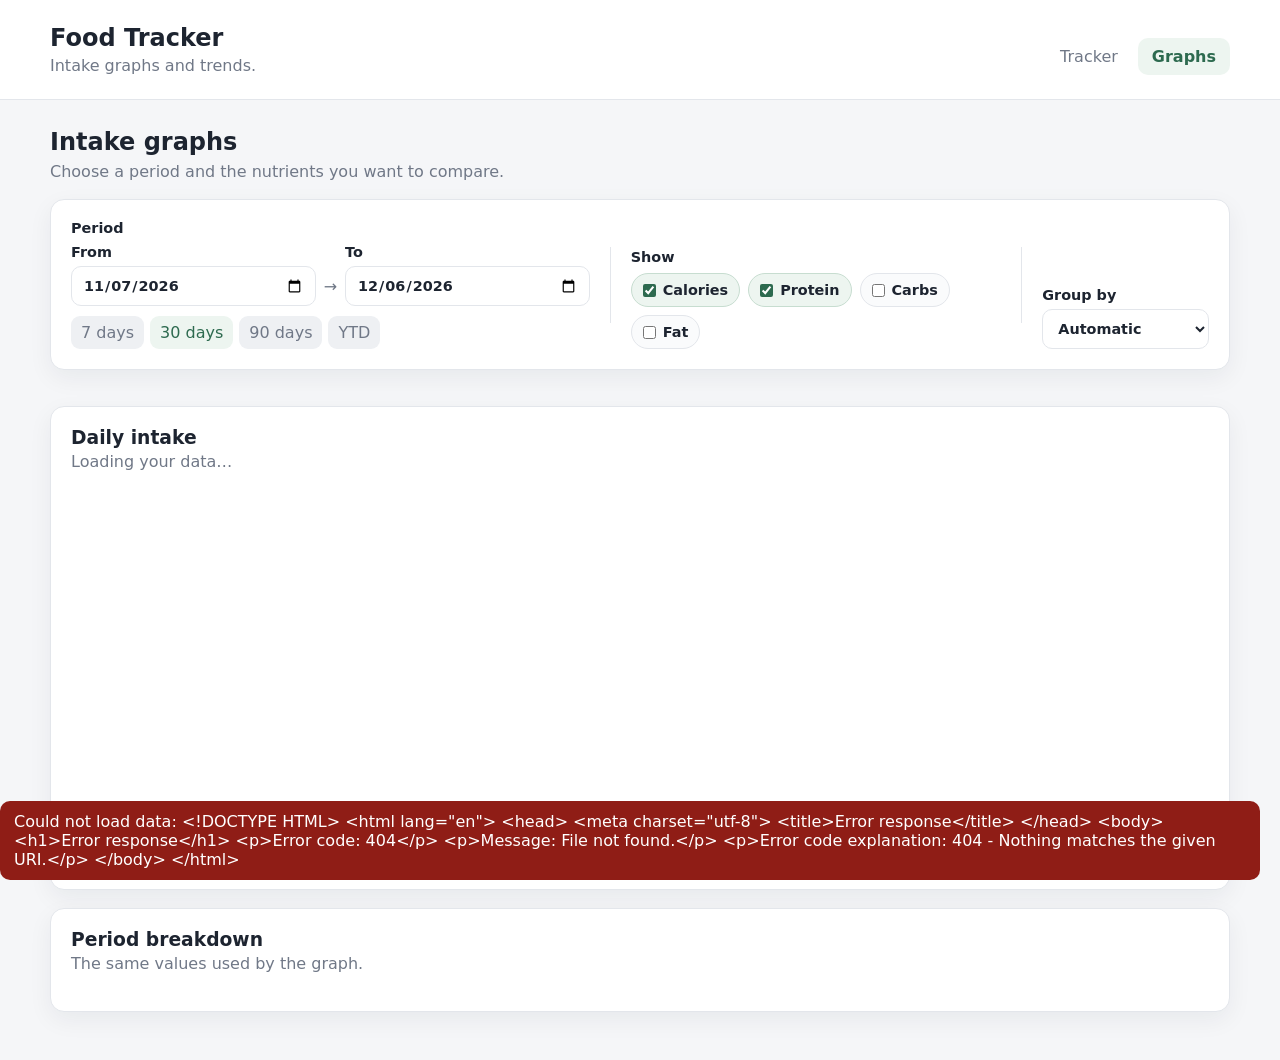
==== web-ui/analytics.html @ b0a6a697 "first simple working version" ====
<!DOCTYPE html>
<html lang="en">
<head>
  <meta charset="UTF-8" />
  <meta name="viewport" content="width=device-width, initial-scale=1.0" />
  <title>Food Tracker · Graphs</title>
  <link rel="stylesheet" href="styles.css" />
  <link rel="stylesheet" href="analytics.css" />
</head>
<body>
  <header class="topbar">
    <div>
      <h1>Food Tracker</h1>
      <p class="muted">Intake graphs and trends.</p>
    </div>

    <nav class="tabs" aria-label="Main navigation">
      <a class="tab-link" href="index.html">Tracker</a>
      <a class="tab-link active-link" href="analytics.html">Graphs</a>
    </nav>
  </header>

  <main class="app-shell analytics-shell">
    <div class="page-header analytics-header">
      <div>
        <h2>Intake graphs</h2>
        <p class="muted">Choose a period and the nutrients you want to compare.</p>
      </div>
    </div>

    <section class="panel controls-panel">
      <div class="control-group period-group">
        <div class="control-label">Period</div>
        <div class="date-range">
          <label>
            From
            <input id="start-date" type="date" />
          </label>
          <span class="range-separator">→</span>
          <label>
            To
            <input id="end-date" type="date" />
          </label>
        </div>
        <div class="preset-row">
          <button class="preset-button" type="button" data-days="7">7 days</button>
          <button class="preset-button active" type="button" data-days="30">30 days</button>
          <button class="preset-button" type="button" data-days="90">90 days</button>
          <button class="preset-button" type="button" data-preset="ytd">YTD</button>
        </div>
      </div>

      <div class="control-divider"></div>

      <div class="control-group">
        <div class="control-label">Show</div>
        <div class="metric-toggles">
          <label class="metric-toggle metric-calories">
            <input type="checkbox" value="calories" checked />
            <span>Calories</span>
          </label>
          <label class="metric-toggle metric-protein">
            <input type="checkbox" value="protein" checked />
            <span>Protein</span>
          </label>
          <label class="metric-toggle metric-carbs">
            <input type="checkbox" value="carbs" />
            <span>Carbs</span>
          </label>
          <label class="metric-toggle metric-fat">
            <input type="checkbox" value="fat" />
            <span>Fat</span>
          </label>
        </div>
      </div>

      <div class="control-divider"></div>

      <div class="control-group aggregation-group">
        <label>
          Group by
          <select id="aggregation">
            <option value="auto">Automatic</option>
            <option value="day">Day</option>
            <option value="week">Week</option>
            <option value="month">Month</option>
          </select>
        </label>
      </div>
    </section>

    <section id="summary-cards" class="graph-summary"></section>

    <section class="panel graph-panel">
      <div class="panel-header graph-panel-header">
        <div>
          <h3 id="graph-title">Daily intake</h3>
          <p class="muted" id="graph-subtitle">Loading your data…</p>
        </div>
        <div id="legend" class="graph-legend"></div>
      </div>

      <div id="chart-wrap" class="chart-wrap">
        <canvas id="intake-chart"></canvas>
        <div id="chart-tooltip" class="chart-tooltip hidden"></div>
        <div id="chart-empty" class="chart-empty hidden">No intake data in this period.</div>
      </div>
    </section>

    <section class="panel details-panel">
      <div class="panel-header">
        <div>
          <h3>Period breakdown</h3>
          <p class="muted">The same values used by the graph.</p>
        </div>
      </div>
      <div class="table-scroll">
        <table class="breakdown-table">
          <thead id="breakdown-head"></thead>
          <tbody id="breakdown-body"></tbody>
        </table>
      </div>
    </section>
  </main>

  <div id="toast" class="toast" role="status" aria-live="polite"></div>
  <script src="analytics.js"></script>
</body>
</html>
---- web-ui/styles.css ----
:root{color-scheme:light;--bg:#f5f6f8;--surface:#fff;--surface-soft:#fafbfc;--border:#e3e6eb;--text:#1d2430;--muted:#707887;--accent:#2d6a4f;--accent-hover:#24563f;--accent-soft:#edf5f0;--danger:#b42318;--danger-bg:#fff1f0;--radius:14px;--shadow:0 8px 24px rgba(20,30,45,.06)}
*{box-sizing:border-box}body{margin:0;min-height:100vh;font-family:Inter,ui-sans-serif,system-ui,-apple-system,BlinkMacSystemFont,"Segoe UI",sans-serif;background:var(--bg);color:var(--text)}button,input,select{font:inherit}button{cursor:pointer}h1,h2,h3,p{margin-top:0}h1{margin-bottom:4px;font-size:1.5rem}h2{margin-bottom:6px}h3{margin-bottom:4px}.muted{color:var(--muted)}.hidden{display:none!important}.topbar{display:flex;justify-content:space-between;align-items:end;gap:24px;padding:24px max(24px,calc((100vw - 1180px)/2));background:var(--surface);border-bottom:1px solid var(--border)}.topbar .muted,.page-header .muted,.panel-header .muted{margin-bottom:0}.tabs{display:flex;gap:6px;flex-wrap:wrap}.tab-button,.secondary-button,.primary-button,.danger-button,.segment{border:0;border-radius:10px;padding:9px 14px;transition:.15s ease}.tab-button{background:transparent;color:var(--muted)}.tab-button.active{background:var(--accent-soft);color:var(--accent);font-weight:700}.primary-button{background:var(--accent);color:#fff;font-weight:700}.primary-button:hover{background:var(--accent-hover)}.secondary-button{background:#eef0f3;color:var(--text)}.secondary-button:hover{background:#e5e8ec}.icon-button{min-width:40px}.danger-button{background:var(--danger-bg);color:var(--danger)}.app-shell{width:min(1180px,calc(100% - 32px));margin:28px auto 48px}.view{display:none}.view.active{display:block}.page-header,.panel-header,.food-row,.log-row,.period-row{display:flex;align-items:center;justify-content:space-between;gap:16px}.page-header{margin-bottom:18px}.date-controls{display:flex;gap:8px;align-items:center;flex-wrap:wrap}.date-controls input{min-width:155px}.summary-grid,.overview-summary{display:grid;grid-template-columns:repeat(4,minmax(0,1fr));gap:12px;margin-bottom:18px}.summary-card,.overview-card{background:var(--surface);border:1px solid var(--border);border-radius:var(--radius);box-shadow:var(--shadow);padding:18px}.summary-card span,.overview-card span{display:block;margin-bottom:8px;color:var(--muted);font-size:.9rem}.summary-card strong,.overview-card strong{font-size:1.35rem}.overview-card small{display:block;margin-top:7px;color:var(--muted)}.content-grid{display:grid;grid-template-columns:minmax(0,1.6fr) minmax(300px,.8fr);gap:18px;align-items:start}.panel{background:var(--surface);border:1px solid var(--border);border-radius:var(--radius);box-shadow:var(--shadow);padding:20px}.panel-header{margin-bottom:18px}.form-stack{display:grid;gap:14px}.form-row{display:grid;grid-template-columns:1fr 1fr;gap:12px}label{display:grid;gap:6px;font-size:.9rem;font-weight:600}input,select{width:100%;border:1px solid var(--border);border-radius:10px;padding:10px 11px;background:#fff;color:var(--text);outline:none}input:focus,select:focus{border-color:var(--accent);box-shadow:0 0 0 3px rgba(45,106,79,.12)}.segmented-control{display:grid;grid-template-columns:1fr 1fr;gap:6px;padding:4px;margin-bottom:16px;background:#eef0f3;border-radius:12px}.segment{background:transparent;color:var(--muted)}.segment.active{background:var(--surface);color:var(--text);font-weight:700;box-shadow:0 1px 4px rgba(20,30,45,.08)}.food-list,.log-list,.period-list{display:grid;gap:10px}.food-row,.log-row,.period-row{padding:14px 0;border-bottom:1px solid var(--border)}.food-row:last-child,.log-row:last-child,.period-row:last-child{border-bottom:0}.food-main,.log-main,.period-main{min-width:0}.food-main strong,.log-main strong,.period-main strong{display:block;margin-bottom:4px}.meta{display:flex;gap:10px;flex-wrap:wrap;color:var(--muted);font-size:.88rem}.row-actions{display:flex;gap:8px;align-items:center;flex-shrink:0}.period-row,[data-date].month-day{cursor:pointer}.period-row:hover{background:var(--surface-soft)}.period-macros{display:flex;gap:8px;flex-wrap:wrap;justify-content:flex-end;color:var(--muted);font-size:.85rem}.month-grid{display:grid;grid-template-columns:repeat(7,minmax(0,1fr));gap:8px}.month-day{min-height:118px;padding:12px;border:1px solid var(--border);border-radius:12px;background:var(--surface-soft)}.month-day:hover{border-color:#cbd1d9;background:#fff}.month-day.empty{visibility:hidden}.day-number{font-weight:700;margin-bottom:12px}.day-kcal{display:block;font-size:1.05rem;font-weight:700}.day-meta{display:block;margin-top:5px;color:var(--muted);font-size:.78rem}.empty-state{padding:28px 12px;text-align:center;color:var(--muted);border:1px dashed var(--border);border-radius:12px}.toast{position:fixed;right:20px;bottom:20px;background:#1f2937;color:#fff;border-radius:10px;padding:11px 14px;opacity:0;transform:translateY(8px);pointer-events:none;transition:.2s ease;z-index:100}.toast.show{opacity:1;transform:translateY(0)}.toast.error{background:#8f1d16}
@media(max-width:900px){.month-grid{grid-template-columns:repeat(4,minmax(0,1fr))}}@media(max-width:820px){.topbar,.page-header{align-items:stretch;flex-direction:column}.content-grid{grid-template-columns:1fr}.summary-grid,.overview-summary{grid-template-columns:repeat(2,1fr)}}@media(max-width:620px){.month-grid{grid-template-columns:repeat(2,minmax(0,1fr))}}@media(max-width:520px){.app-shell{width:min(100% - 20px,1180px)}.topbar{padding:18px 14px}.summary-grid,.overview-summary,.form-row,.month-grid{grid-template-columns:1fr}.food-row,.log-row,.period-row{align-items:flex-start}.period-row{flex-direction:column}.period-macros{justify-content:flex-start}}

.tab-link {
  display: inline-flex;
  align-items: center;
  text-decoration: none;
  border-radius: 10px;
  padding: 9px 14px;
  color: var(--muted);
  transition: 0.15s ease;
}
.tab-link:hover {
  background: var(--accent-soft);
  color: var(--accent);
}
---- web-ui/analytics.css ----
.analytics-shell {
  display: grid;
  gap: 18px;
}

.analytics-header {
  margin-bottom: 0;
}

.active-link {
  background: var(--accent-soft);
  color: var(--accent);
  font-weight: 700;
}

.controls-panel {
  display: grid;
  grid-template-columns: minmax(360px, 1.4fr) auto minmax(280px, 1fr) auto minmax(150px, 0.45fr);
  align-items: end;
  gap: 20px;
}

.control-group {
  min-width: 0;
}

.control-label {
  margin-bottom: 8px;
  font-size: 0.9rem;
  font-weight: 700;
}

.date-range {
  display: grid;
  grid-template-columns: 1fr auto 1fr;
  align-items: end;
  gap: 8px;
}

.range-separator {
  padding-bottom: 10px;
  color: var(--muted);
}

.preset-row {
  display: flex;
  flex-wrap: wrap;
  gap: 6px;
  margin-top: 10px;
}

.preset-button {
  border: 0;
  border-radius: 9px;
  padding: 7px 10px;
  background: #eef0f3;
  color: var(--muted);
}

.preset-button:hover,
.preset-button.active {
  background: var(--accent-soft);
  color: var(--accent);
}

.control-divider {
  width: 1px;
  height: 76px;
  background: var(--border);
  align-self: center;
}

.metric-toggles {
  display: flex;
  gap: 8px;
  flex-wrap: wrap;
}

.metric-toggle {
  display: inline-flex;
  align-items: center;
  gap: 7px;
  border: 1px solid var(--border);
  border-radius: 999px;
  padding: 8px 11px;
  background: var(--surface-soft);
  cursor: pointer;
  font-weight: 600;
}

.metric-toggle input {
  width: auto;
  margin: 0;
  accent-color: var(--accent);
}

.metric-toggle:has(input:checked) {
  background: var(--accent-soft);
  border-color: #c7ddd0;
}

.graph-summary {
  display: grid;
  grid-template-columns: repeat(4, minmax(0, 1fr));
  gap: 12px;
}

.graph-stat {
  background: var(--surface);
  border: 1px solid var(--border);
  border-radius: var(--radius);
  box-shadow: var(--shadow);
  padding: 17px 18px;
}

.graph-stat .stat-name {
  color: var(--muted);
  font-size: 0.88rem;
}

.graph-stat strong {
  display: block;
  margin: 6px 0 4px;
  font-size: 1.25rem;
}

.graph-stat small {
  color: var(--muted);
}

.graph-panel {
  min-height: 470px;
}

.graph-panel-header {
  align-items: flex-start;
}

.graph-legend {
  display: flex;
  flex-wrap: wrap;
  justify-content: flex-end;
  gap: 12px;
  font-size: 0.85rem;
  color: var(--muted);
}

.legend-item {
  display: inline-flex;
  align-items: center;
  gap: 6px;
}

.legend-dot {
  width: 9px;
  height: 9px;
  border-radius: 50%;
  background: currentColor;
}

.chart-wrap {
  position: relative;
  height: 380px;
  width: 100%;
}

#intake-chart {
  width: 100%;
  height: 100%;
  display: block;
}

.chart-empty {
  position: absolute;
  inset: 0;
  display: grid;
  place-items: center;
  color: var(--muted);
}

.chart-tooltip {
  position: absolute;
  z-index: 5;
  min-width: 150px;
  padding: 10px 12px;
  border: 1px solid var(--border);
  border-radius: 10px;
  background: rgba(29, 36, 48, 0.96);
  color: white;
  box-shadow: var(--shadow);
  pointer-events: none;
  font-size: 0.82rem;
  line-height: 1.5;
}

.chart-tooltip strong {
  display: block;
  margin-bottom: 3px;
}

.table-scroll {
  overflow-x: auto;
}

.breakdown-table {
  width: 100%;
  border-collapse: collapse;
  white-space: nowrap;
}

.breakdown-table th,
.breakdown-table td {
  padding: 11px 12px;
  text-align: right;
  border-bottom: 1px solid var(--border);
}

.breakdown-table th:first-child,
.breakdown-table td:first-child {
  text-align: left;
}

.breakdown-table th {
  color: var(--muted);
  font-size: 0.8rem;
  font-weight: 700;
}

.breakdown-table tbody tr:last-child td {
  border-bottom: 0;
}

@media (max-width: 1000px) {
  .controls-panel {
    grid-template-columns: 1fr 1fr;
  }

  .control-divider {
    display: none;
  }
}

@media (max-width: 760px) {
  .controls-panel,
  .graph-summary {
    grid-template-columns: 1fr;
  }

  .graph-panel {
    padding-left: 12px;
    padding-right: 12px;
  }

  .chart-wrap {
    height: 330px;
  }

  .graph-panel-header {
    align-items: stretch;
    flex-direction: column;
  }

  .graph-legend {
    justify-content: flex-start;
  }
}

@media (max-width: 480px) {
  .date-range {
    grid-template-columns: 1fr;
  }

  .range-separator {
    display: none;
  }
}
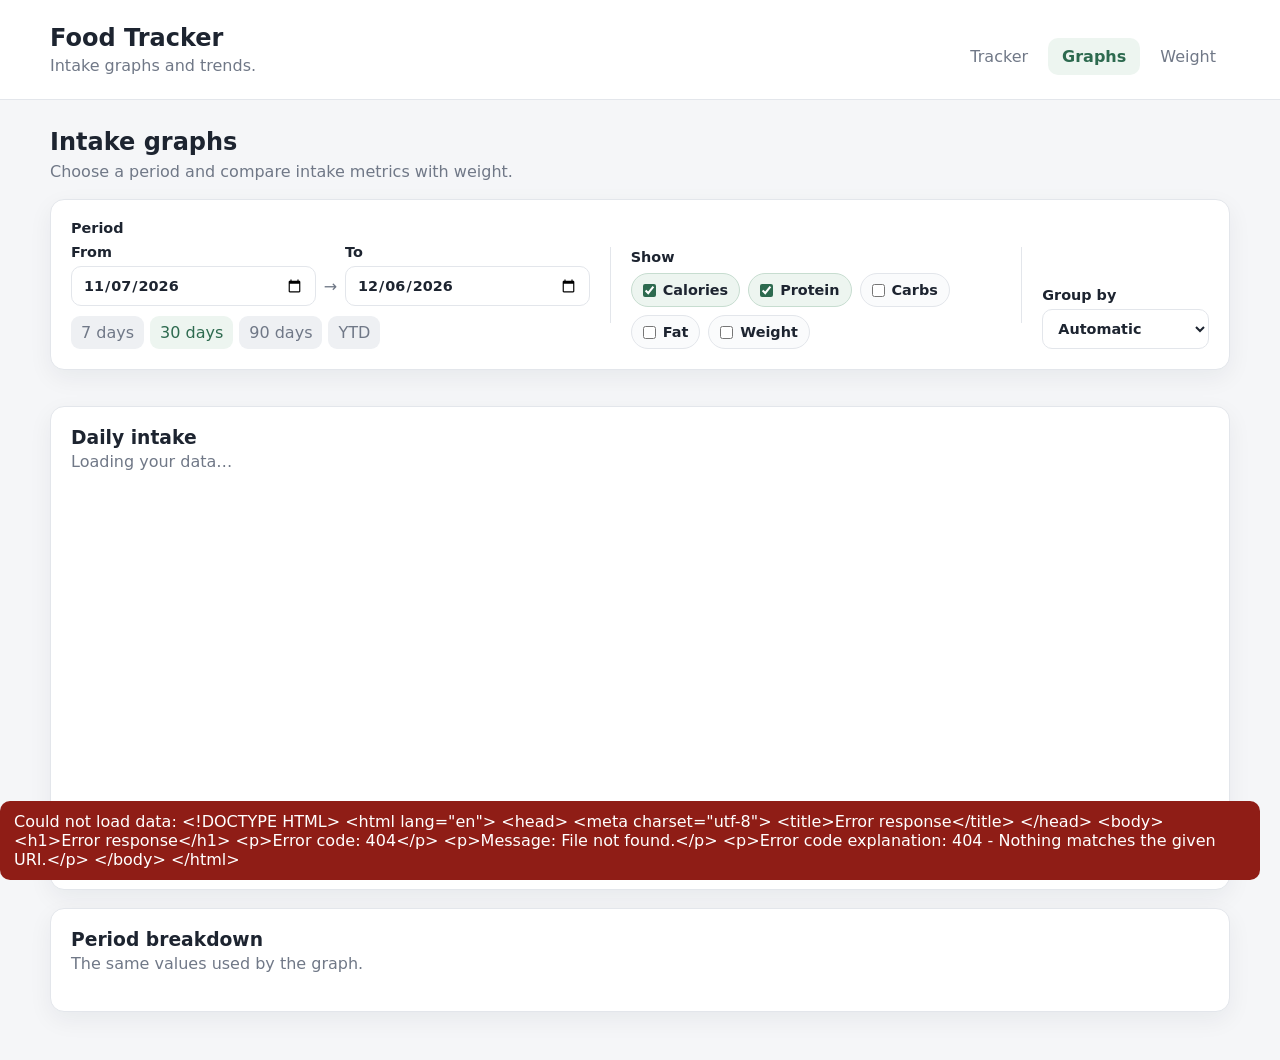
==== commit 2882ac61: "add weight tracking" ====
--- a/web-ui/analytics.html
+++ b/web-ui/analytics.html
@@ -17,6 +17,7 @@
     <nav class="tabs" aria-label="Main navigation">
       <a class="tab-link" href="index.html">Tracker</a>
       <a class="tab-link active-link" href="analytics.html">Graphs</a>
+      <a class="tab-link" href="weight.html">Weight</a>
     </nav>
   </header>
 
@@ -24,7 +25,7 @@
     <div class="page-header analytics-header">
       <div>
         <h2>Intake graphs</h2>
-        <p class="muted">Choose a period and the nutrients you want to compare.</p>
+        <p class="muted">Choose a period and compare intake metrics with weight.</p>
       </div>
     </div>
 
@@ -70,6 +71,10 @@
           <label class="metric-toggle metric-fat">
             <input type="checkbox" value="fat" />
             <span>Fat</span>
+          </label>
+          <label class="metric-toggle metric-weight">
+            <input type="checkbox" value="weight" />
+            <span>Weight</span>
           </label>
         </div>
       </div>
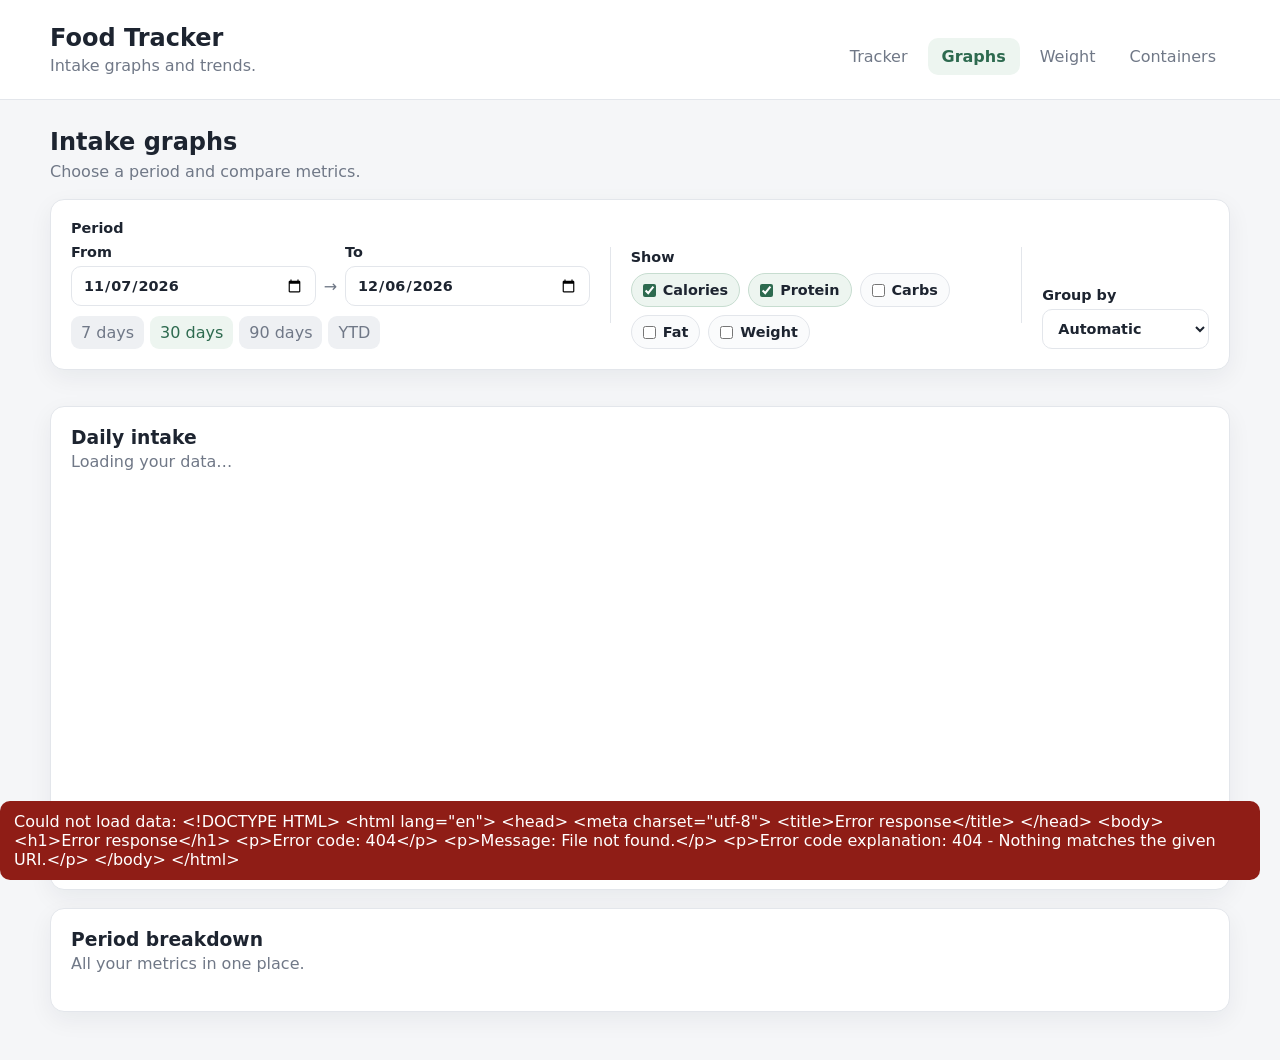
==== commit 34b53fee: "add tracked containers" ====
--- a/web-ui/analytics.html
+++ b/web-ui/analytics.html
@@ -1,6 +1,7 @@
 <!DOCTYPE html>
 <html lang="en">
 <head>
+  <link rel="icon" href="icon/favicon.ico">
   <meta charset="UTF-8" />
   <meta name="viewport" content="width=device-width, initial-scale=1.0" />
   <title>Food Tracker · Graphs</title>
@@ -18,6 +19,7 @@
       <a class="tab-link" href="index.html">Tracker</a>
       <a class="tab-link active-link" href="analytics.html">Graphs</a>
       <a class="tab-link" href="weight.html">Weight</a>
+      <a class="tab-link" href="containers.html">Containers</a>
     </nav>
   </header>
 
@@ -25,7 +27,7 @@
     <div class="page-header analytics-header">
       <div>
         <h2>Intake graphs</h2>
-        <p class="muted">Choose a period and compare intake metrics with weight.</p>
+        <p class="muted">Choose a period and compare metrics.</p>
       </div>
     </div>
 
@@ -116,7 +118,7 @@
       <div class="panel-header">
         <div>
           <h3>Period breakdown</h3>
-          <p class="muted">The same values used by the graph.</p>
+          <p class="muted">All your metrics in one place.</p>
         </div>
       </div>
       <div class="table-scroll">
@@ -129,6 +131,7 @@
   </main>
 
   <div id="toast" class="toast" role="status" aria-live="polite"></div>
+  <script src="tracked-containers-core.js"></script>
   <script src="analytics.js"></script>
 </body>
 </html>
--- a/web-ui/styles.css
+++ b/web-ui/styles.css
@@ -15,3 +15,21 @@
   background: var(--accent-soft);
   color: var(--accent);
 }
+
+.estimated-log-row {
+  background: linear-gradient(90deg, var(--accent-soft), transparent 70%);
+  border-radius: 10px;
+  padding-left: 10px;
+  padding-right: 10px;
+}
+.estimated-badge {
+  color: var(--accent);
+  font-weight: 700;
+}
+.small-link {
+  color: var(--accent);
+  text-decoration: none;
+  font-size: .86rem;
+  font-weight: 700;
+}
+.small-link:hover { text-decoration: underline; }
